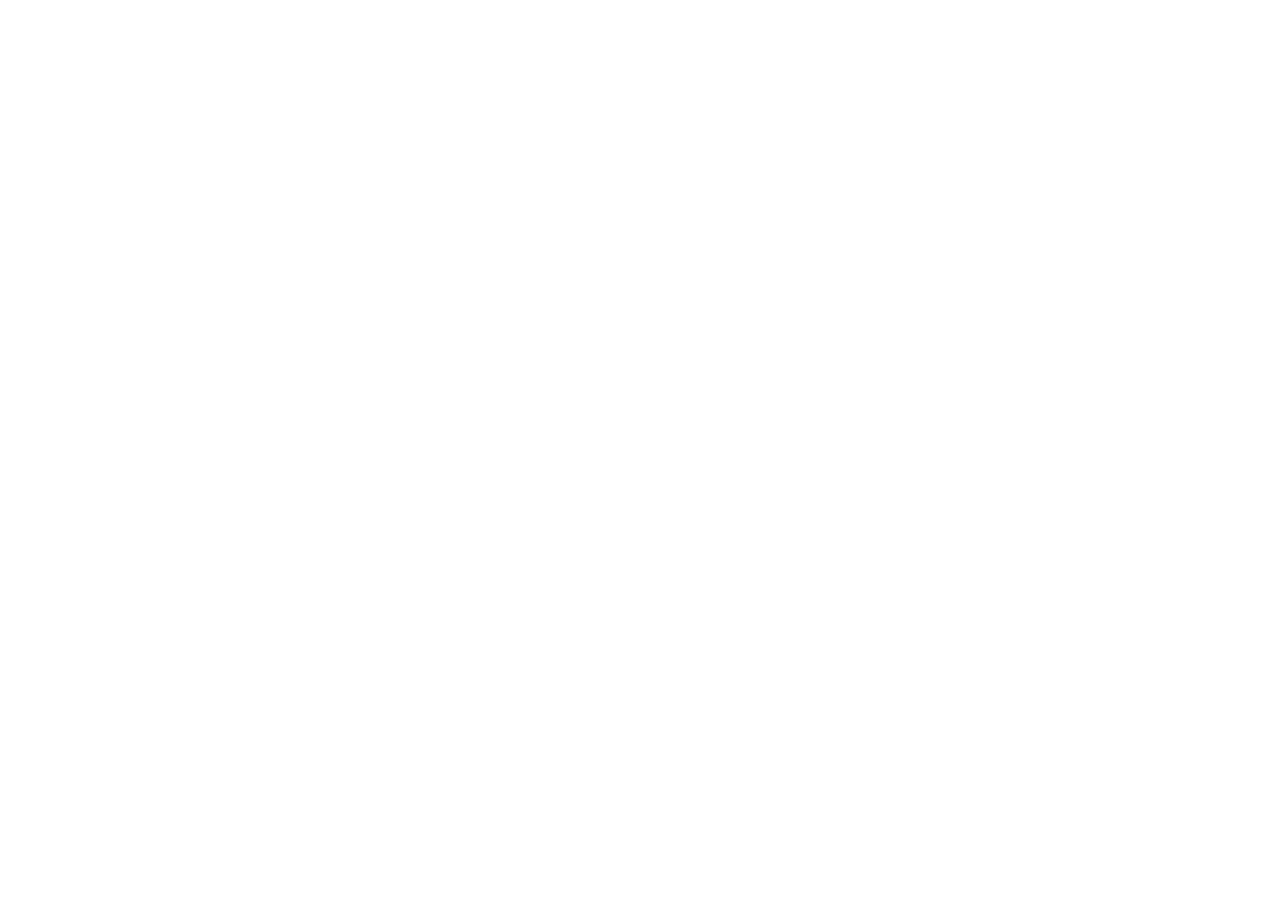
==== index.html @ 2b2ddafb "file executed" ====
<!DOCTYPE html>
<html lang="en">
  <head>
    <meta charset="UTF-8" />
    <meta name="viewport" content="width=device-width, initial-scale=1.0" />
    <title>SkyWave</title>
  </head>
  <body></body>
</html>
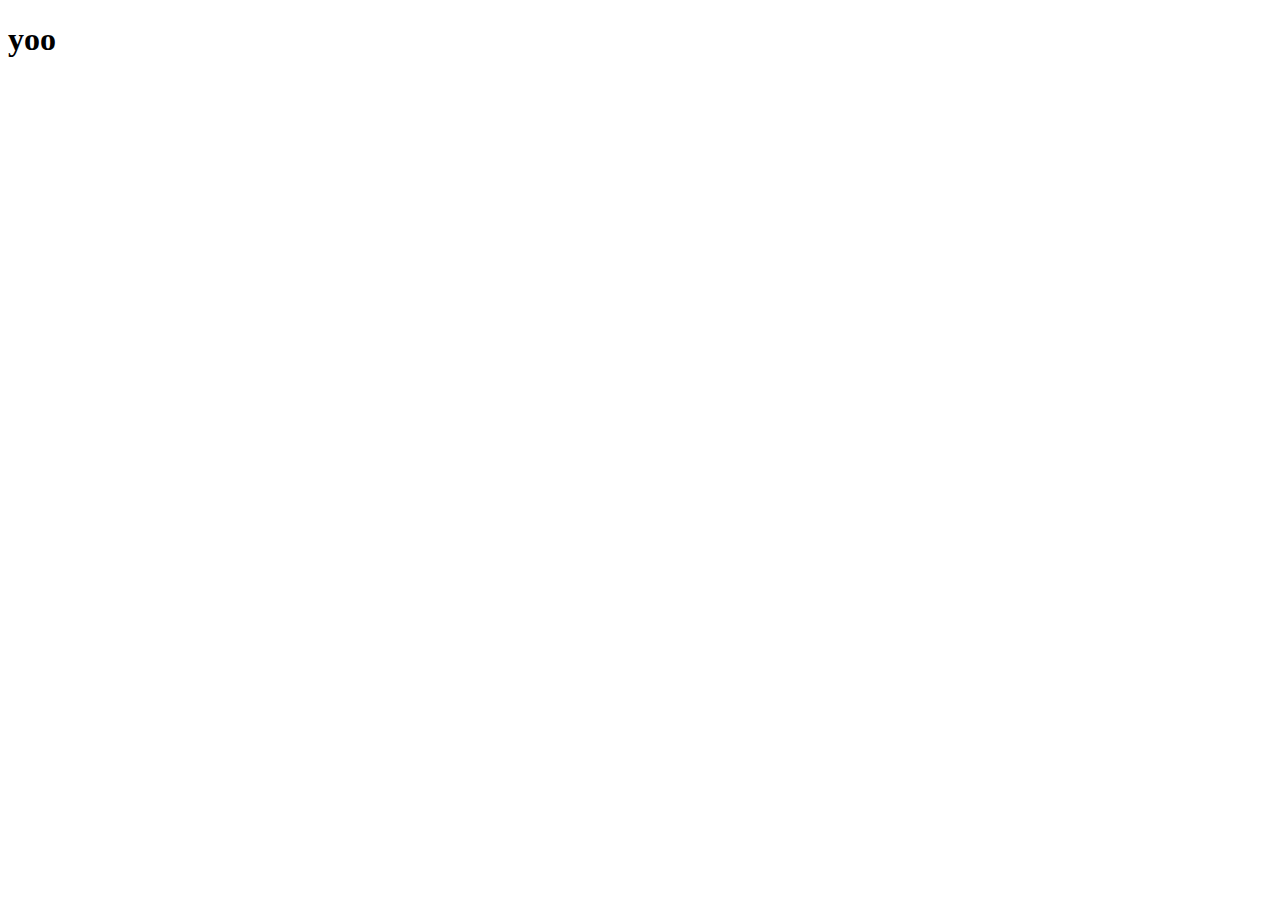
==== commit ca3ed31d: "test" ====
--- a/index.html
+++ b/index.html
@@ -5,5 +5,7 @@
     <meta name="viewport" content="width=device-width, initial-scale=1.0" />
     <title>SkyWave</title>
   </head>
-  <body></body>
+  <body>
+    <h1>yoo</h1>
+  </body>
 </html>
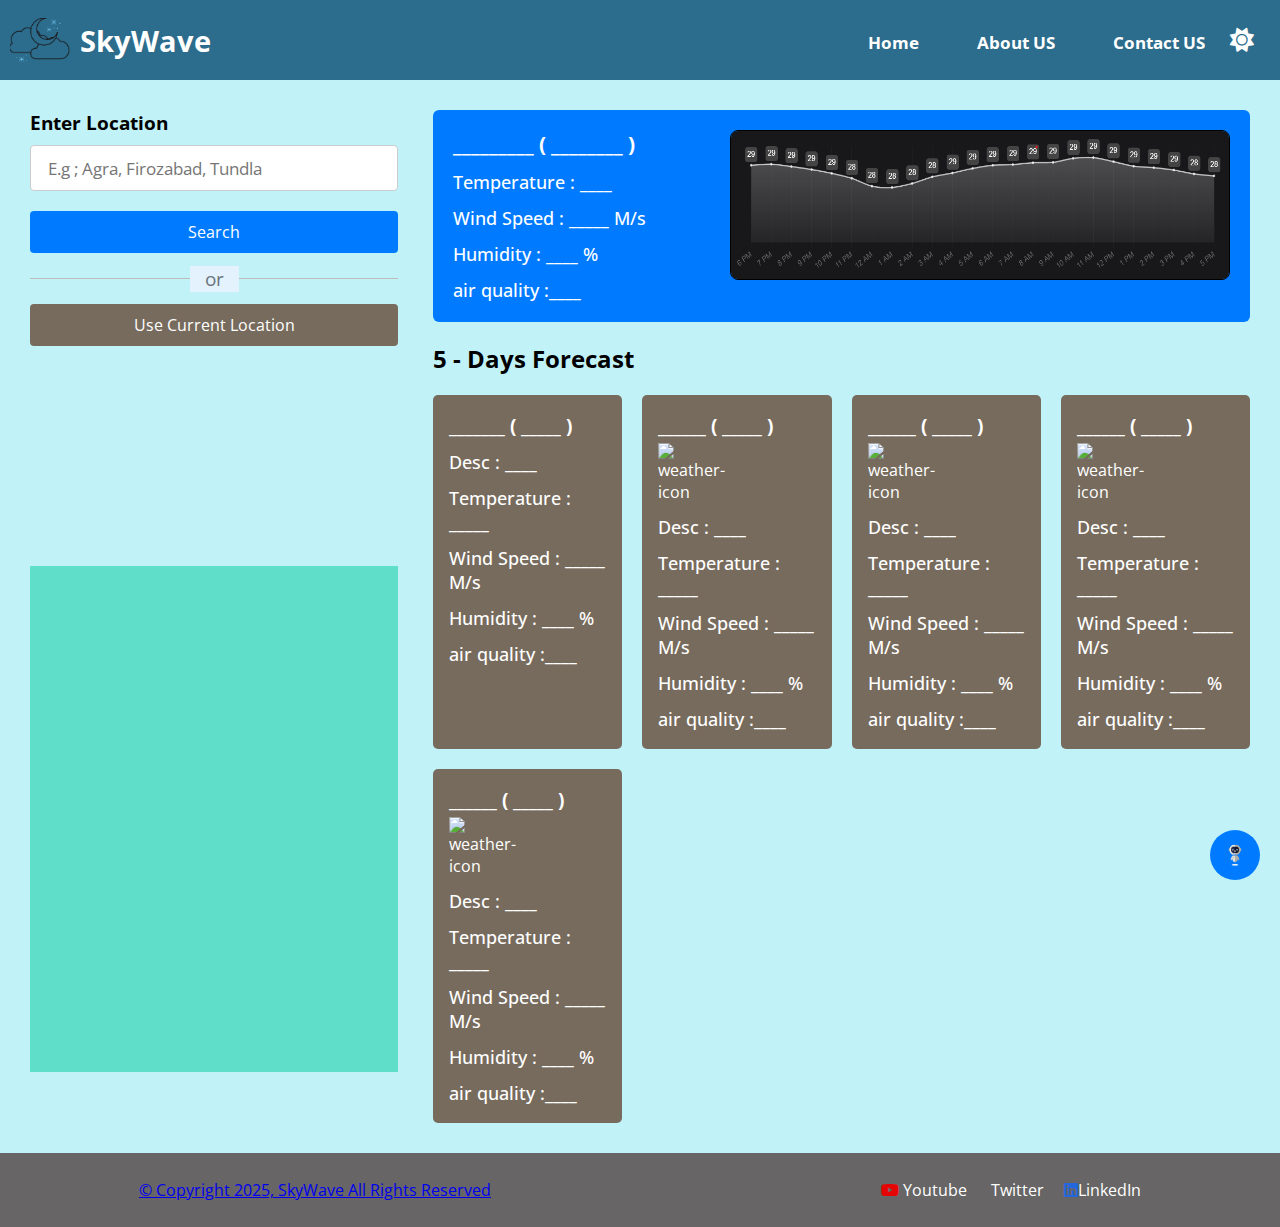
==== commit 4459635f: "all done" ====
--- a/index.html
+++ b/index.html
@@ -1,11 +1,191 @@
 <!DOCTYPE html>
 <html lang="en">
-  <head>
-    <meta charset="UTF-8" />
-    <meta name="viewport" content="width=device-width, initial-scale=1.0" />
-    <title>SkyWave</title>
-  </head>
-  <body>
-    <h1>yoo</h1>
-  </body>
+<head>
+    <meta charset="UTF-8">
+    <meta name="viewport" content="width=device-width, initial-scale=1.0">
+    <title>Weather APP</title>
+     
+    <script src="https://unpkg.com/leaflet@1.4.0/dist/leaflet.js"></script>
+    <script src="https://api.windy.com/assets/map-forecast/libBoot.js"></script>
+    <script src="https://kit.fontawesome.com/a6b0b5c0e4.js" crossorigin="anonymous"></script>
+
+    <link rel="stylesheet" href="style.css">
+    <link rel="shortcut icon" href="[data-uri]" type="image/x-icon">
+    <link rel="stylesheet" href="https://cdnjs.cloudflare.com/ajax/libs/font-awesome/6.0.0-beta3/css/all.min.css">
+
+    <script src="script.js" defer></script>
+
+    <style>
+        #windy {
+            width: 100%;
+            height: 350px;
+        }
+
+        .chatbot-container {
+            position: fixed;
+            bottom: 20px; /* Adjust as needed */
+            right: 20px; /* Adjust as needed */
+            z-index: 1000; /* Ensure it appears above other elements */
+        }
+
+        .chatbot-button {
+            background-color: #007bff; /* Change to your preferred color */
+            border: none;
+            border-radius: 50%;
+            padding: 5px; /* Smaller padding */
+            cursor: pointer;
+            position: relative;
+            width: 50px; /* Adjusted size */
+            height: 50px; /* Adjusted size */
+        }
+
+        .chatbot-button img {
+            width: 30px; /* Adjusted image size */
+            height: 30px; /* Adjusted image size */
+        }
+
+        .tooltip-text {
+            display: none; /* Hide by default */
+            position: absolute;
+            bottom: 100%; /* Position above the button */
+            right: 50%;
+            transform: translateX(50%);
+            background-color: #333; /* Background color for tooltip */
+            color: #fff; /* Tooltip text color */
+            padding: 5px;
+            border-radius: 5px;
+            white-space: nowrap; /* Prevent text from wrapping */
+        }
+
+        .chatbot-button:hover .tooltip-text {
+            display: block; /* Show on hover */
+        }
+    </style>
+</head>
+
+<body> 
+    <h1>
+        <img src="logoo.png" alt="Logo" class="logo"> SkyWave
+        <nav>
+            <input type="checkbox" id="hamburger"/>
+            <label for="hamburger">
+                <i class="fa-solid fa-bars" style="color: #ced4de;"></i>
+        </label>
+            <ul>
+              <li><a href="index.html">Home<span></span></a></li>
+              <li><a href="about.html">About US<span></span></a></li>
+              <li><a href="contact.html">Contact US<span></span></a></li>
+            </ul>
+          </nav>
+        <button class="dark-mode-toggle"><i class="fas fa-sun"></i></button>
+    </h1>
+    
+    <div class="container">
+        <div class="weather-input">
+            <div class="search-sec">
+                <h3>Enter Location </h3>
+                <input type="text" class="city-input" placeholder="E.g ; Agra, Firozabad, Tundla">
+                <button class="search-btn"> Search </button>
+                <div class="separator"></div>
+                <button class="location-btn"> Use Current Location </button>
+            </div>
+
+            <div class="map-sec">
+                <div id="windy"></div>
+            </div>
+        </div>
+        <div class="weather-data">
+            <div class="current-weather">
+                <div class="details">
+                    <h2> _________ ( ________ )</h2>
+                    <h4>Temperature : ____</h4>
+                    <h4>Wind Speed : _____ M/s</h4>
+                    <h4>Humidity : ____ %</h4>
+                    <h4>air quality :____</h4>
+
+                </div>
+                <div class="graph-sec">
+                    <img src="graph.png" alt="line-graph" id="line-grap">
+
+                </div>
+            </div>
+            <div class="days-forecast">
+                <h5>5 - Days Forecast </h5>
+                <ul class="weather-cards">
+                    <li class="card">
+                        <h3> _______ ( _____ )</h3>
+                        <h4>Desc : ____</h4>
+                        <h4>Temperature : _____</h4>
+                        <h4>Wind Speed : _____ M/s</h4>
+                        <h4>Humidity : ____ %</h4>
+                        <h4>air quality :____</h4>
+                    </li>
+                    <li class="card">
+                        <h3> ______ ( _____ )</h3>
+                        <img src="https://openweathermap.org/img/wn/10d@2x.png" alt="weather-icon">
+                        <h4>Desc : ____</h4>
+                        <h4>Temperature : _____</h4>
+                        <h4>Wind Speed : _____ M/s</h4>
+                        <h4>Humidity : ____ %</h4>
+                        <h4>air quality :____</h4>
+                    </li>
+                    <li class="card">
+                        <h3>______ ( _____ )</h3>
+                        <img src="https://openweathermap.org/img/wn/10d@2x.png" alt="weather-icon">
+                        <h4>Desc : ____</h4>
+                        <h4>Temperature : _____</h4>
+                        <h4>Wind Speed : _____ M/s</h4>
+                        <h4>Humidity : ____ %</h4>
+                        <h4>air quality :____</h4>
+                    </li>
+                    <li class="card">
+                        <h3>______ ( _____ )</h3>
+                        <img src="https://openweathermap.org/img/wn/10d@2x.png" alt="weather-icon">
+                        <h4>Desc : ____</h4>
+                        <h4>Temperature : _____</h4>
+                        <h4>Wind Speed : _____ M/s</h4>
+                        <h4>Humidity : ____ %</h4>
+                        <h4>air quality :____</h4>
+                    </li>
+                    <li class="card">
+                        <h3>______ ( _____ )</h3>
+                        <img src="https://openweathermap.org/img/wn/10d@2x.png" alt="weather-icon">
+                        <h4>Desc : ____</h4>
+                        <h4>Temperature : _____</h4>
+                        <h4>Wind Speed : _____ M/s</h4>
+                        <h4>Humidity : ____ %</h4>
+                        <h4>air quality :____</h4>
+                    </li>
+                </ul>
+            </div>
+        </div>
+    </div>
+
+    <!-- Chatbot Button -->
+    <a href="chatbot.html">
+    <div class="chatbot-container">
+        <button class="chatbot-button group">
+            <img class="h-20" src="chatbot.gif" alt="chatbot">
+            <span class="tooltip-text">
+                Welcome to Weather App! <br>
+                How can I help You? ^_^ 
+            </span>
+        </button>
+    </div>
+
+    <!-- Footer -->
+    <div class="footer">
+        <div class="more-info">
+            <p>© Copyright 2025, SkyWave All Rights Reserved</p> 
+            
+        </div>
+        <div class="social-media">
+            <ul>
+                <li><i class="fa-brands fa-youtube" style="color: #e60505;"></i> <a href="#" target="_blank">Youtube</a></li>
+                <li><i class="fa-brands fa-square-x-twitter" style="color: #0a0a0a;"></i> <a href="#" target="_blank">Twitter</a></li>
+                <li><i class="fa-brands fa-linkedin" style="color: #2267dd;"></i><a href="#">LinkedIn</a></li>
+            </ul>
+        </div>
+    </div>
+</body>
 </html>
--- a/style.css
+++ b/style.css
@@ -0,0 +1,388 @@
+/* Adding google-fonts  in the CSS file */
+
+@import url("https://fonts.googleapis.com/css2?family=IBM+Plex+Mono:wght@300&family=Inconsolata&family=Indie+Flower&family=Nunito&family=Open+Sans&family=Orbitron:wght@500&family=Poppins&family=Righteous&family=Roboto&family=Rowdies&family=Rubik+Mono+One&family=Sassy+Frass&family=Shadows+Into+Light&family=Source+Code+Pro&family=Ubuntu+Mono&family=Yeon+Sung&display=swap");
+
+* {
+  padding: 0;
+  margin: 0;
+  box-sizing: border-box;
+  font-family: "Open Sans", sans-serif;
+}
+/* Light Mode (default) */
+body {
+  background: #e3f2fd;
+  background-color: rgb(192, 242, 247);
+  color: black;
+  transition: background-color 0.3s, color 0.3s;
+}
+
+/* Dark Mode */
+body.dark-mode {
+  background-color: #1e1e1e;
+  color: #fff;
+}
+
+body.dark-mode h1 {
+  background-color: #244b73; /* Dark violet background in dark mode */
+}
+.logo {
+  max-width: 60px; /* Adjust the size to your needs */
+  margin-right: 10px;
+  height: auto;
+  margin-left: 10px;
+}
+/* Style for the navbar */
+nav {
+  display: flex;
+  height: 50px;
+  width: 100%;
+  align-items: center;
+  justify-content: space-between;
+}
+input[type="checkbox"] {
+  appearance: none;
+  -webkit-appearance: none;
+}
+label {
+  display: none;
+  cursor: pointer;
+}
+nav ul {
+  float: right;
+  margin-right: 50px;
+}
+nav ul li {
+  display: inline-block;
+  line-height: 80px; /*gap from above */
+  margin: 0 5px; /*gap in between */
+}
+
+nav ul li a {
+  color: white;
+  font-size: 17px;
+  text-decoration: none;
+  padding: 6px 20px;
+  transition: 0.5s;
+  position: relative;
+}
+nav a:hover {
+  color: aqua;
+}
+nav a span {
+  position: absolute;
+  top: 0;
+  left: 0;
+  width: 100%;
+  height: 100%;
+  border-radius: 15px;
+
+  border-bottom: 2px solid aqua;
+  border: radius 15px;
+  transform: scale(0) translateY(50px);
+  transition: 0.5s;
+  opacity: 0;
+}
+nav a:hover span {
+  transform: scale(1) translateY(2px);
+  opacity: 1;
+}
+/* H1 styling */
+h1 {
+  font-size: 1.8rem;
+  color: #fff;
+  padding: 15px 0;
+  background: #2c6c8c;
+  display: flex;
+  align-items: center;
+  position: relative;
+}
+
+/* Dark Mode Toggle Button styling */
+.dark-mode-toggle {
+  position: absolute;
+  background: none;
+  right: 2%;
+  border: none;
+  color: #fff;
+  cursor: pointer;
+  font-size: 1.5rem;
+  display: flex;
+}
+
+.dark-mode-toggle:focus {
+  outline: none;
+}
+
+/* Icon styling */
+.dark-mode-toggle i {
+  transition: color 0.3s, transform 0.3s;
+}
+
+.dark-mode-toggle:hover i {
+  color: #ddd;
+}
+
+/* Dark mode styles */
+body.dark-mode {
+  background-color: #333;
+  color: #fff;
+}
+
+body.dark-mode h1 {
+  background-color: #444;
+}
+
+h1::selection {
+  color: green;
+  background: black;
+}
+.container {
+  display: flex;
+  gap: 35px;
+  padding: 30px;
+}
+.weather-input {
+  width: 550px;
+
+  display: flex;
+  flex-direction: column;
+}
+.search-sec {
+  height: 45%;
+}
+
+.map-sec {
+  background-color: #5fdec9;
+  height: 50%;
+}
+
+#leaflet-map {
+  width: 390px !important;
+  height: 300px !important;
+  padding: 0 !important;
+  margin: 0 !important;
+  position: absolute !important;
+}
+
+.weather-input input {
+  width: 100%;
+  height: 46px;
+  outline: none;
+  padding: 0 17px;
+  margin: 10px 0 20px 0;
+  font-size: 1.07rem;
+  border: 1px solid #ccc;
+  border-radius: 4px;
+}
+.weather-input .separator {
+  height: 1px;
+  width: 100%;
+  margin: 25px 0px;
+  background: #bbb;
+  display: flex;
+  align-items: center;
+  justify-content: center;
+}
+.weather-input .separator::before {
+  content: " or ";
+  color: #6c757d;
+  font-size: 1.18rem;
+  padding: 0 15px;
+  background: #e3f2fd;
+}
+.weather-input button {
+  width: 100%;
+  padding: 10px 0;
+  cursor: pointer;
+  outline: none;
+  border: none;
+  font-size: 1rem;
+  color: #fff;
+  border-radius: 4px;
+  /* background: #5372f0; */
+  background: #007bff;
+}
+/* changes on hover */
+.weather-input .search-btn:hover {
+  /* background: #5163ad; */
+  background: #007bff;
+}
+.weather-input .location-btn:hover {
+  background: #515960;
+  /* background: #776B5D; */
+}
+.weather-input .location-btn {
+  /* background: #6c757d; */
+  background: #776b5d;
+}
+.weather-data {
+  width: 100%;
+}
+/* left side of the weather APP  Update Dashboard  */
+.current-weather:hover {
+  /* background: #5163ad; */
+  background: #007bff;
+}
+.current-weather {
+  color: #fff;
+  padding: 20px 70px 20px 20px;
+  border-radius: 6px;
+  /* background: #5372f0; */
+  background: #007bff;
+  display: flex;
+  justify-content: space-between;
+  gap: 50px;
+}
+.current-weather h2 {
+  font-size: 1.3rem;
+}
+
+.graph-sec img {
+  width: 100px; /* Adjust the width as needed */
+  height: auto; /* Maintain aspect ratio */
+  max-width: 100%; /* Ensure it doesn’t exceed its container */
+  max-height: 250px; /* Adjust the height as needed */
+}
+
+#line-grap {
+  height: 150px;
+  width: 600px;
+  border: 0.1px solid black;
+  border-radius: 8px;
+}
+
+.details {
+  width: 35%; /* Adjust width as needed */
+  height: 100%; /* Ensure it has a defined height */
+}
+.weather-data h4 {
+  margin-top: 12px;
+  font-size: 1.1rem;
+  font-weight: 500;
+}
+.current-weather .icon {
+  text-align: center;
+}
+.current-weather .icon img {
+  max-width: 120px;
+  margin-top: -15px;
+}
+.current-weather .icon h4 {
+  margin-top: -10px;
+  text-transform: capitalize;
+}
+.days-forecast h5 {
+  font-size: 1.5rem;
+  margin: 20px 0;
+}
+.weather-cards {
+  display: flex;
+  gap: 20px;
+}
+.weather-cards .card {
+  /* background: #6c757d; */
+  background: #776b5d;
+
+  list-style: none;
+  padding: 18px 16px;
+  color: #fff;
+  border-radius: 5px;
+  width: calc(100% / 5);
+}
+.weather-cards .card:hover {
+  /* background: #776B5D; */
+  background: #515960;
+}
+.weather-cards .card img {
+  max-width: 70px;
+  margin: 5px 0 -12px 0;
+}
+
+/* let's make the static webpage to be responsive ---by using the Media Queries  */
+
+@media (max-width: 1400px) {
+  .weather-data .current-weather {
+    padding: 20px;
+  }
+  .weather-cards {
+    flex-wrap: wrap;
+  }
+  .weather-cards .card {
+    width: calc(100% / 4 - 15px);
+  }
+}
+
+@media (max-width: 1200px) {
+  .weather-cards .card {
+    width: calc(100% / 3 - 15px);
+  }
+}
+
+@media (max-width: 950px) {
+  .weather-input {
+    width: 450px;
+  }
+  .weather-cards .card {
+    width: calc(100% / 2 - 10px);
+  }
+}
+
+@media (max-width: 750px) {
+  .container {
+    flex-wrap: wrap;
+    padding: 15px;
+  }
+  .weather-input {
+    width: 100%;
+  }
+}
+
+/* footer css */
+
+.footer {
+  /* font-size: 1.8rem; */
+  display: flex;
+  align-items: center;
+  justify-content: space-around;
+  gap: 100px;
+  color: #fff;
+  padding: 26px 4px;
+  /* background: #5372f0; */
+  background: #676565;
+}
+.more-info > p > a {
+  text-decoration: none;
+  color: #fff;
+  font-size: small;
+}
+.social-media ul {
+  list-style: none;
+  display: flex;
+  justify-content: center;
+  align-items: center;
+  gap: 20px;
+}
+.social-media ul > li > a {
+  text-decoration: none;
+  color: #fff;
+}
+.act {
+  display: flex;
+  align-items: center;
+  justify-content: space-around;
+  gap: 100px;
+  color: #fff;
+  padding: 10px 5px;
+  /* background: #5372f0; */
+  background: #676565;
+}
+
+@media (max-width: 865px) {
+  .footer {
+    /* flex-wrap: wrap; */
+    flex-direction: column-reverse;
+    padding: 20px;
+    gap: 20px;
+    width: 100%;
+  }
+}
